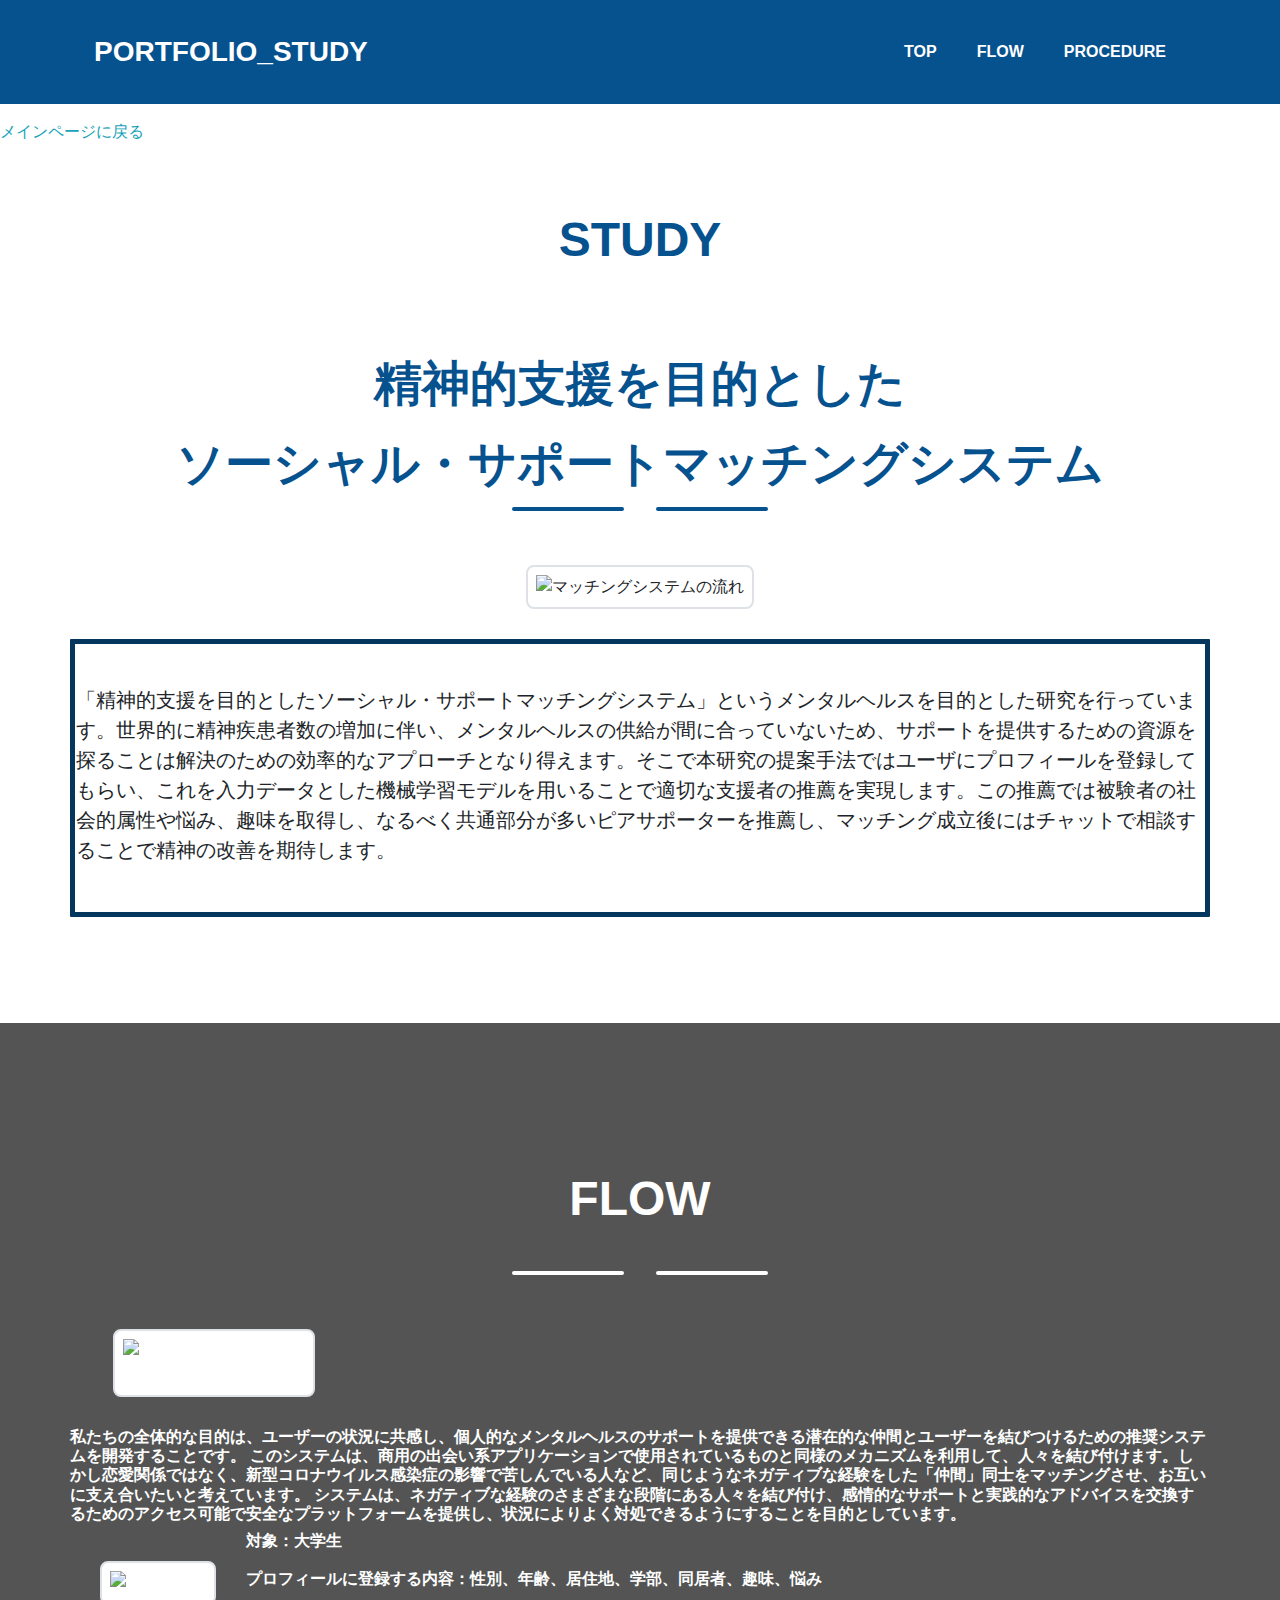
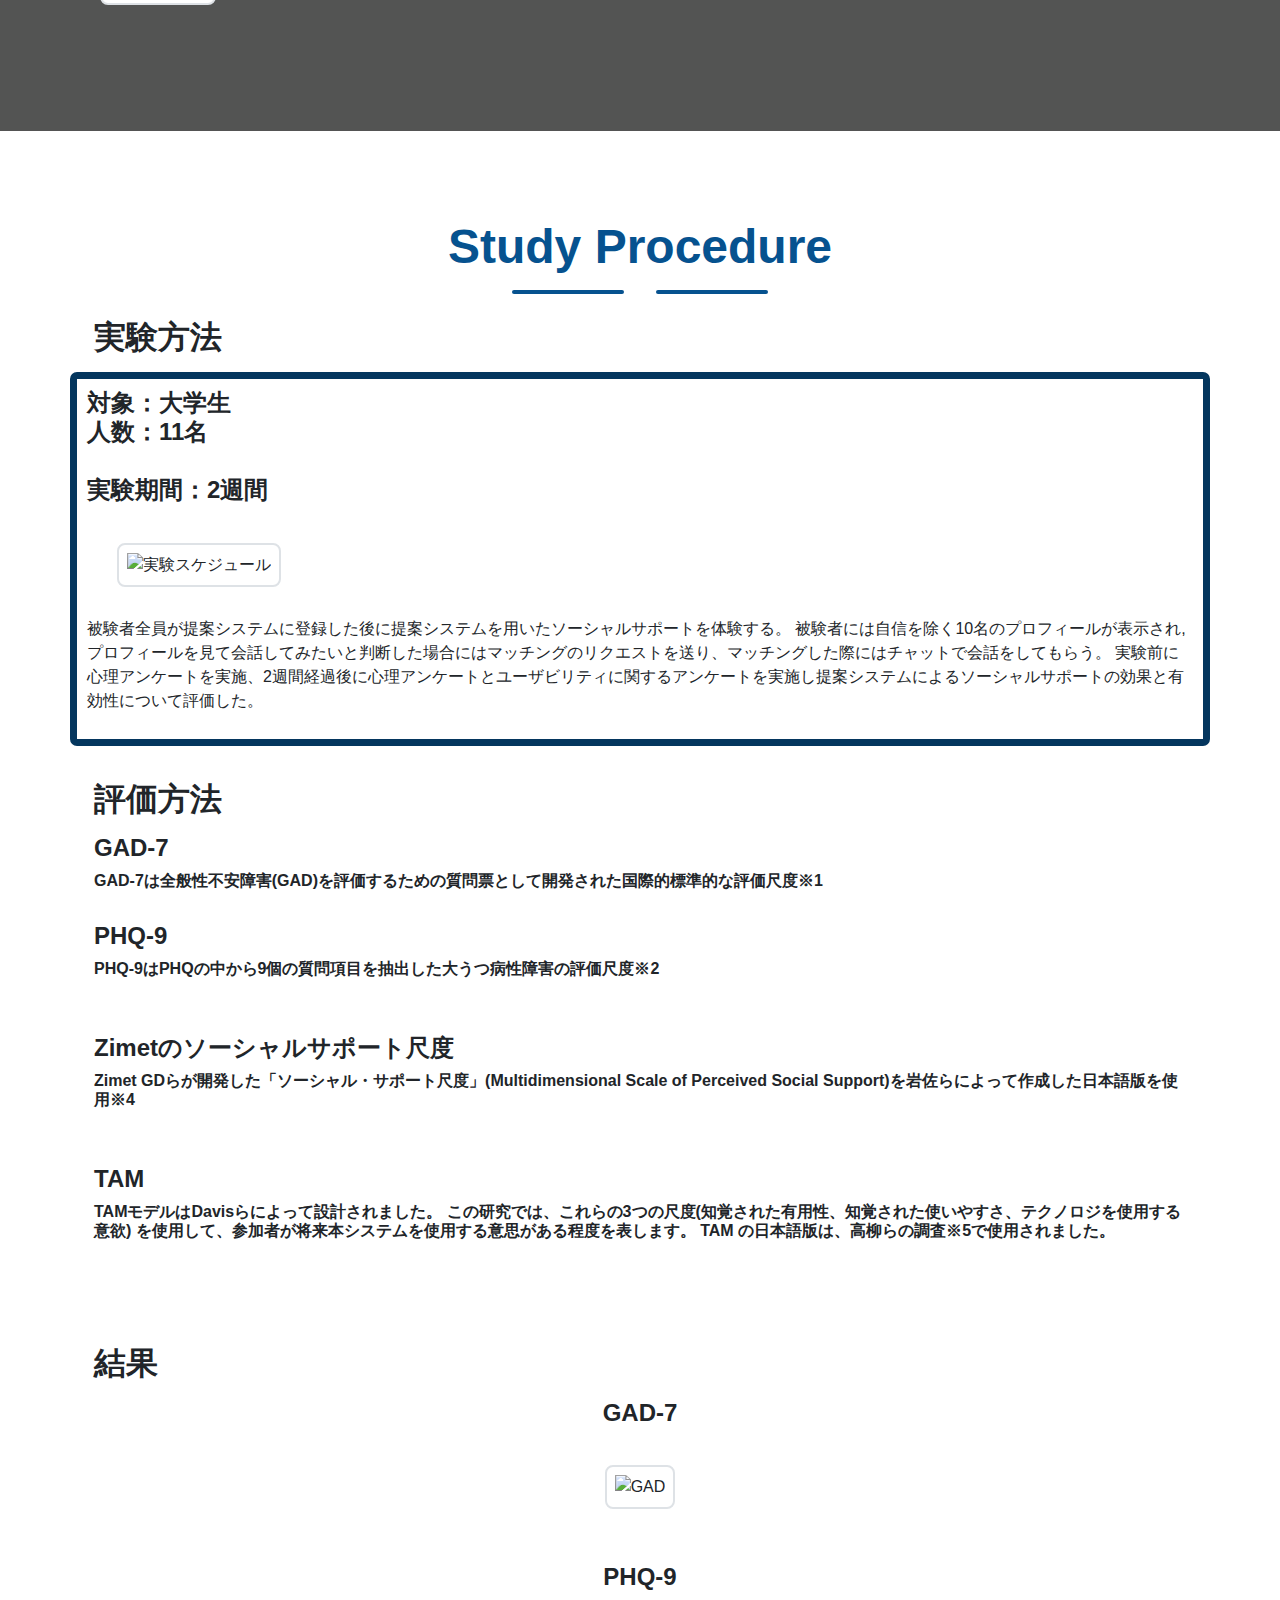
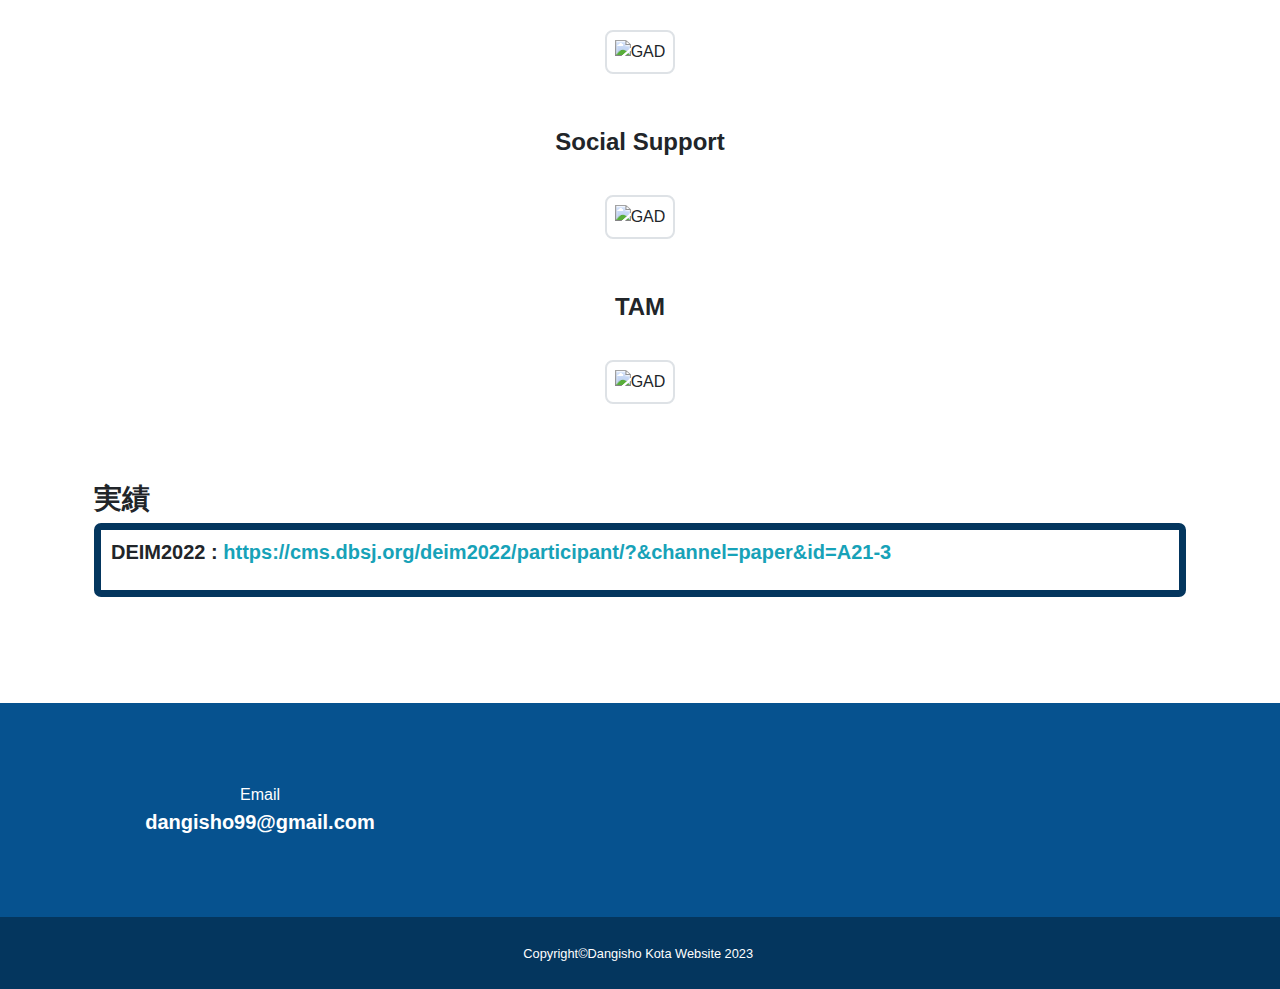
==== study.html @ fee8c841 "Update study.html" ====
<!DOCTYPE html>
<html lang="en">
    <head>
        <meta charset="utf-8">
        <meta name="portfolio" content="width=device-width, initial-scale=1, shrink-to-fit=no">
        <meta name="description" content="">
        <meta name="author" content="">
        <title>Kota Dangisho PORTFOLIO</title>
        <!-- Font Awesome icons (free version)-->
        <script src="https://cdnjs.cloudflare.com/ajax/libs/font-awesome/5.13.0/js/all.min.js" crossorigin="anonymous"></script>
        <link rel="stylesheet" href="css/styles.css">
        <link rel="stylesheet" href="css/heading.css">
        <link rel="stylesheet" href="css/body.css">
    </head>
    <body id="page-top">
        <nav class="navbar navbar-expand-lg bg-secondary fixed-top" id="mainNav">
            <div class="container"><a class="navbar-brand js-scroll-trigger" href="#page-top">PORTFOLIO_STUDY</a>
                <button class="navbar-toggler navbar-toggler-right font-weight-bold bg-primary text-white rounded" type="button" data-toggle="collapse" data-target="#navbarResponsive" aria-controls="navbarResponsive" aria-expanded="false" aria-label="Toggle navigation">Menu <i class="fas fa-bars"></i></button>
                <div class="collapse navbar-collapse" id="navbarResponsive">
                    <ul class="navbar-nav ml-auto">
                        <li class="nav-item mx-0 mx-lg-1"><a class="nav-link py-3 px-0 px-lg-3 rounded js-scroll-trigger" href="#study">TOP</a>
                        </li>
                        <li class="nav-item mx-0 mx-lg-1"><a class="nav-link py-3 px-0 px-lg-3 rounded js-scroll-trigger" href="#flow">FLOW</a>
                        </li>
                        <li class="nav-item mx-0 mx-lg-1"><a class="nav-link py-3 px-0 px-lg-3 rounded js-scroll-trigger" href="#result">PROCEDURE</a>
                        </li>
                    </ul>
                </div>
            </div>
        </nav>
        <!-- <header class="masthead bg-top text-white text-center">
            <div class="container d-flex align-items-center flex-column">
                <img class="masthead-avatar mb-5" src="img/icongazou.png" alt="">
                
                <h1 class="masthead-heading mb-0">談議所 孝汰</h1>
                
                <div class="divider-custom divider-light">
                    <div class="divider-custom-line"></div>
                    <div class="divider-custom-icon"><i class="fas fa-star"></i></div>
                    <div class="divider-custom-line"></div>
                </div>
                
                <p class="pre-wrap masthead-subheading font-weight-light mb-0">----programmer----
----machine learning---- </p>
            </div>
        </header> -->


        <section class="page-section" id="study">
	    <br>
	    <a href="index.html">メインページに戻る</a></p>
            <div class="container">
                <!-- Contact Section Heading-->
                <div class="text-center">
                    <p>&nbsp;</p>
                    <h2 class="page-section-heading text-secondary d-inline-block mb-0">
                        <div class="divider-custom divider-light">
                            <div class="divider-custom-line"></div>
                            STUDY
                            <div class="divider-custom-line"></div>
                        </div>
                        
                        <br><br>精神的支援を目的とした<br><br>ソーシャル・サポートマッチングシステム</h2>
                </div>
                <!-- Icon Divider-->
                <div class="divider-custom">
                    <div class="divider-custom-line"></div>
                    <div class="divider-custom-icon"><i class="fas fa-star"></i></div>
                    <div class="divider-custom-line"></div>
                </div>
                <!-- Contact Section Content-->
                <div class="row justify-content-center">
                    <img src="img/App_screen.png" class="img-thumbnail-70" alt="マッチングシステムの流れ">                      
                    <div style="padding: 1px; margin-bottom: 10px; border: 5px solid #04365e; border-radius: 1px;">
                        <p>&nbsp;</p>
                        <p class="pre-wrap lead">「精神的支援を目的としたソーシャル・サポートマッチングシステム」というメンタルヘルスを目的とした研究を行っています。世界的に精神疾患者数の増加に伴い、メンタルヘルスの供給が間に合っていないため、サポートを提供するための資源を探ることは解決のための効率的なアプローチとなり得えます。そこで本研究の提案手法ではユーザにプロフィールを登録してもらい、これを入力データとした機械学習モデルを用いることで適切な支援者の推薦を実現します。この推薦では被験者の社会的属性や悩み、趣味を取得し、なるべく共通部分が多いピアサポーターを推薦し、マッチング成立後にはチャットで相談することで精神の改善を期待します。
                        </p>
                    </div>
                    
                </div>
        </section>


        <section class="page-section bg-primary text-white mb-0" id="flow">
            <div class="container">
                <!-- About Section Heading-->
                <div class="text-center">
                    <p>&nbsp;</p>
                    <h2 class="page-section-heading d-inline-block text-white">
                        <div class="divider-custom divider-light">
                            <div class="divider-custom-line"></div>
                            FLOW
                            <div class="divider-custom-line"></div>
                        </div>
                        
                    </h2>
                </div>
                <!-- Icon Divider-->
                <div class="divider-custom divider-light">
                    <div class="divider-custom-line"></div>
                    <div class="divider-custom-icon"><i class="fas fa-star"></i></div>
                    <div class="divider-custom-line"></div>
                </div>
                <!-- About Section Content-->
                <div class="row">
                    <!-- <div class="col-lg-4 ml-auto"> -->
                    <div style="text-align: center">
                        <img src="img/study_flow.png" class="img-thumbnail-70" alt="マッチングシステムの流れ">
                        <!-- <img src="img/study_top.png" class="img-thumbnail" alt="マッチングシステムのトップ画面"> -->
                        <!-- <img class="image-thumbnail" src="img/study_top.png" /> -->
	                </div>
                        <!-- <p class="pre-wrap lead">マッチングシステムのトップ画面</p> -->
                        
                        <h6 font-family="Arial">
                                私たちの全体的な目的は、ユーザーの状況に共感し、個人的なメンタルヘルスのサポートを提供できる潜在的な仲間とユーザーを結びつけるための推奨システムを開発することです。 
                                このシステムは、商用の出会い系アプリケーションで使用されているものと同様のメカニズムを利用して、人々を結び付けます。しかし恋愛関係ではなく、新型コロナウイルス感染症の影響で苦しんでいる人など、同じようなネガティブな経験をした「仲間」同士をマッチングさせ、お互いに支え合いたいと考えています。 
                                システムは、ネガティブな経験のさまざまな段階にある人々を結び付け、感情的なサポートと実践的なアドバイスを交換するためのアクセス可能で安全なプラットフォームを提供し、状況によりよく対処できるようにすることを目的としています。
                        </h6>
                    <div style="text-align: center">
                        <img src="img/data_flow.png" class="img-thumbnail-80" alt="データ処理">
                    </div>
                            <!-- <img src="img/study_top.png" class="img-thumbnail" alt="マッチングシステムのトップ画面"> -->
                            <!-- <img class="image-thumbnail" src="img/study_top.png" /> -->
                        <h6 font-family="Arial">
                            対象：大学生<br><br>
                            プロフィールに登録する内容：性別、年齢、居住地、学部、同居者、趣味、悩み<br><br>

                        </h6>
                    
                </div>
            </div>
        </section>
        <section class="page-section" id="result">
            <div class="container">
                <!-- Contact Section Heading-->
                <div class="text-center">
                    <h2 class="page-section-heading text-secondary d-inline-block mb-0">Study Procedure</h2>
                </div>
                <!-- Icon Divider-->
                <div class="divider-custom">
                    <div class="divider-custom-line"></div>
                    <div class="divider-custom-icon"><i class="fas fa-star"></i></div>
                    <div class="divider-custom-line"></div>
                </div>
                <!-- Contact Section Content-->
                <h2><p style="text-align:left">実験方法</p></h2>
                <div class="row justify-content-center">         
                    <div style="padding: 10px; margin-bottom: 10px; border: 7px solid #04365e; border-radius: 7px;">
                        <h4 font-family="Arial">
                            対象：大学生<br>
                            人数：11名<br><br>
                            実験期間：2週間

                        </h4>
                        <img src="img/schedule.png" class="img-thumbnail-80" alt="実験スケジュール">
                        <p>
                            被験者全員が提案システムに登録した後に提案システムを用いたソーシャルサポートを体験する。
                            被験者には自信を除く10名のプロフィールが表示され,プロフィールを見て会話してみたいと判断した場合にはマッチングのリクエストを送り、マッチングした際にはチャットで会話をしてもらう。
                            実験前に心理アンケートを実施、2週間経過後に心理アンケートとユーザビリティに関するアンケートを実施し提案システムによるソーシャルサポートの効果と有効性について評価した。
                        </p>
                    </div>
                </div>
                <br>
                <h2><p style="text-align:left">評価方法</p></h2>
                
                
                <h4>GAD-7</h4>
                <h6>GAD-7は全般性不安障害(GAD)を評価するための質問票として開発された国際的標準的な評価尺度※1</h6>
                <br>
                <h4>PHQ-9</h4>
                <h6>PHQ-9はPHQの中から9個の質問項目を抽出した大うつ病性障害の評価尺度※2</h6><br><br>
                
                
                <!-- <h4>大学生用ソーシャルサポート尺度</h4>
                <h6>片受らによって作成された５つのタイプのサポート(情緒的，所属的，情報的，道具的，評価的)を網羅した上で，知覚されたサポートを測定する尺度※3</h6> -->
                <!-- <br> -->
                <h4>Zimetのソーシャルサポート尺度</h4>
                <h6>Zimet GDらが開発した「ソーシャル・サポート尺度」(Multidimensional
                    Scale of Perceived Social Support)を岩佐らによって作成した日本語版を使用※4</h6><br><br>

                <h4>TAM</h4>
                <h6>TAMモデルはDavisらによって設計されました。 
                    <!-- \cite{TAM} は、さまざまな情報技術を使用するユーザーの受容と意図の背後にある要因を説明する人間の行動モデルとして.  -->
                    <!-- このモデルは、\textbf{Perceived Usefulness} と \textbf{Perceived Ease of Use} が、ユーザーが特定のテクノロジーを \textbf{Willing to use} するかどうかを決定する重要な要因であると主張しています。  -->
                    この研究では、これらの3つの尺度(知覚された有用性、知覚された使いやすさ、テクノロジを使用する意欲) を使用して、参加者が将来本システムを使用する意思がある程度を表します。 
                    TAM の日本語版は、高柳らの調査※5で使用されました。</h6><br><br>
                <br>
                <br>
                <h2><p style="text-align:left">結果</p></h2>
                <!-- <figure> -->
                <div class="row justify-content-center"> 
                    <h4>GAD-7</h4>
                </div>
                <div class="row justify-content-center"> 
                    <img src="img/Anxiety.png" class="img-thumbnail-50" alt="GAD">
                </div>
                <br>
                <div class="row justify-content-center"> 
                    <h4>PHQ-9</h4>
                </div>
                <div class="row justify-content-center"> 
                    <img src="img/Depression.png" class="img-thumbnail-50" alt="GAD">
                </div>
                <br>
                <div class="row justify-content-center"> 
                    <h4>Social Support</h4>
                </div>
                <div class="row justify-content-center"> 
                    <img src="img/SocialSupport.png" class="img-thumbnail-50" alt="GAD">
                </div>
                <br>
                <div class="row justify-content-center"> 
                    <h4>TAM</h4>
                </div>
                <div class="row justify-content-center"> 
                    <img src="img/TAM.png" class="img-thumbnail-50" alt="GAD">
                </div>
                    <!-- <figcaption>不安アンケート結果</figcaption>
                </figure> -->
                <br>
                <br>
                <h3>実績</h3>
                <div style="padding: 10px; margin-bottom: 10px; border: 7px solid #04365e; border-radius: 7px;">
                    
                    <h5 font-family="Arial">
                        
                        <p>DEIM2022 : <a href=”https://cms.dbsj.org/deim2022/participant/?&channel=paper&id=A21-3”>https://cms.dbsj.org/deim2022/participant/?&channel=paper&id=A21-3</a></p>
                        
                    </h5>
                    
                </div>
            </div>   
        </section>
        <footer class="footer text-center">
            <div class="container">
                <div class="row">
                    <!-- Footer Location-->
                    <!-- Footer Social Icons-->
                    <div class="col-lg-4 mb-5 mb-lg-0">
                        <div class="text-muted"><font color="#FFFFFF">Email</font></div><a class="lead font-weight-bold" href="mailto:dangisho99@gmail.com"><font color="#FFFFFF">dangisho99@gmail.com</font></a>
                        <!--<h4 class="mb-4">SNS</h4><a class="btn btn-outline-light btn-social mx-1" href="https://www.twitter.com/@Dangiiii0402"><i class="fab fa-fw fa-twitter"></i></a>-->
                    </div>
                    <!-- Footer About Text-->
                    <!--<div class="col-lg-4">
                        <h4 class="mb-4"></h4>
                        <p class="pre-wrap lead mb-0"></p>
                    </div>
                </div>-->
            </div>
        </footer>
        <!-- Copyright Section-->
        <section class="copyright py-4 text-center text-white">
            <div class="container"><small class="pre-wrap">Copyright©Dangisho Kota Website 2023 </small></div>
        </section>
        <!-- Scroll to Top Button (Only visible on small and extra-small screen sizes)-->
        <div class="scroll-to-top d-lg-none position-fixed"><a class="js-scroll-trigger d-block text-center text-white rounded" href="#page-top"><i class="fa fa-chevron-up"></i></a></div>
        <!-- Bootstrap core JS-->
        <script src="https://cdnjs.cloudflare.com/ajax/libs/jquery/3.4.1/jquery.min.js"></script>
        <script src="https://stackpath.bootstrapcdn.com/bootstrap/4.4.1/js/bootstrap.bundle.min.js"></script>
        <!-- Third party plugin JS-->
        <script src="https://cdnjs.cloudflare.com/ajax/libs/jquery-easing/1.4.1/jquery.easing.min.js"></script>
        <!-- Contact form JS-->
        <script src="assets/mail/jqBootstrapValidation.js"></script>
        <script src="assets/mail/contact_me.js"></script>
        <!-- Core theme JS-->
        <script src="js/scripts.js"></script>
    </body>
</html>
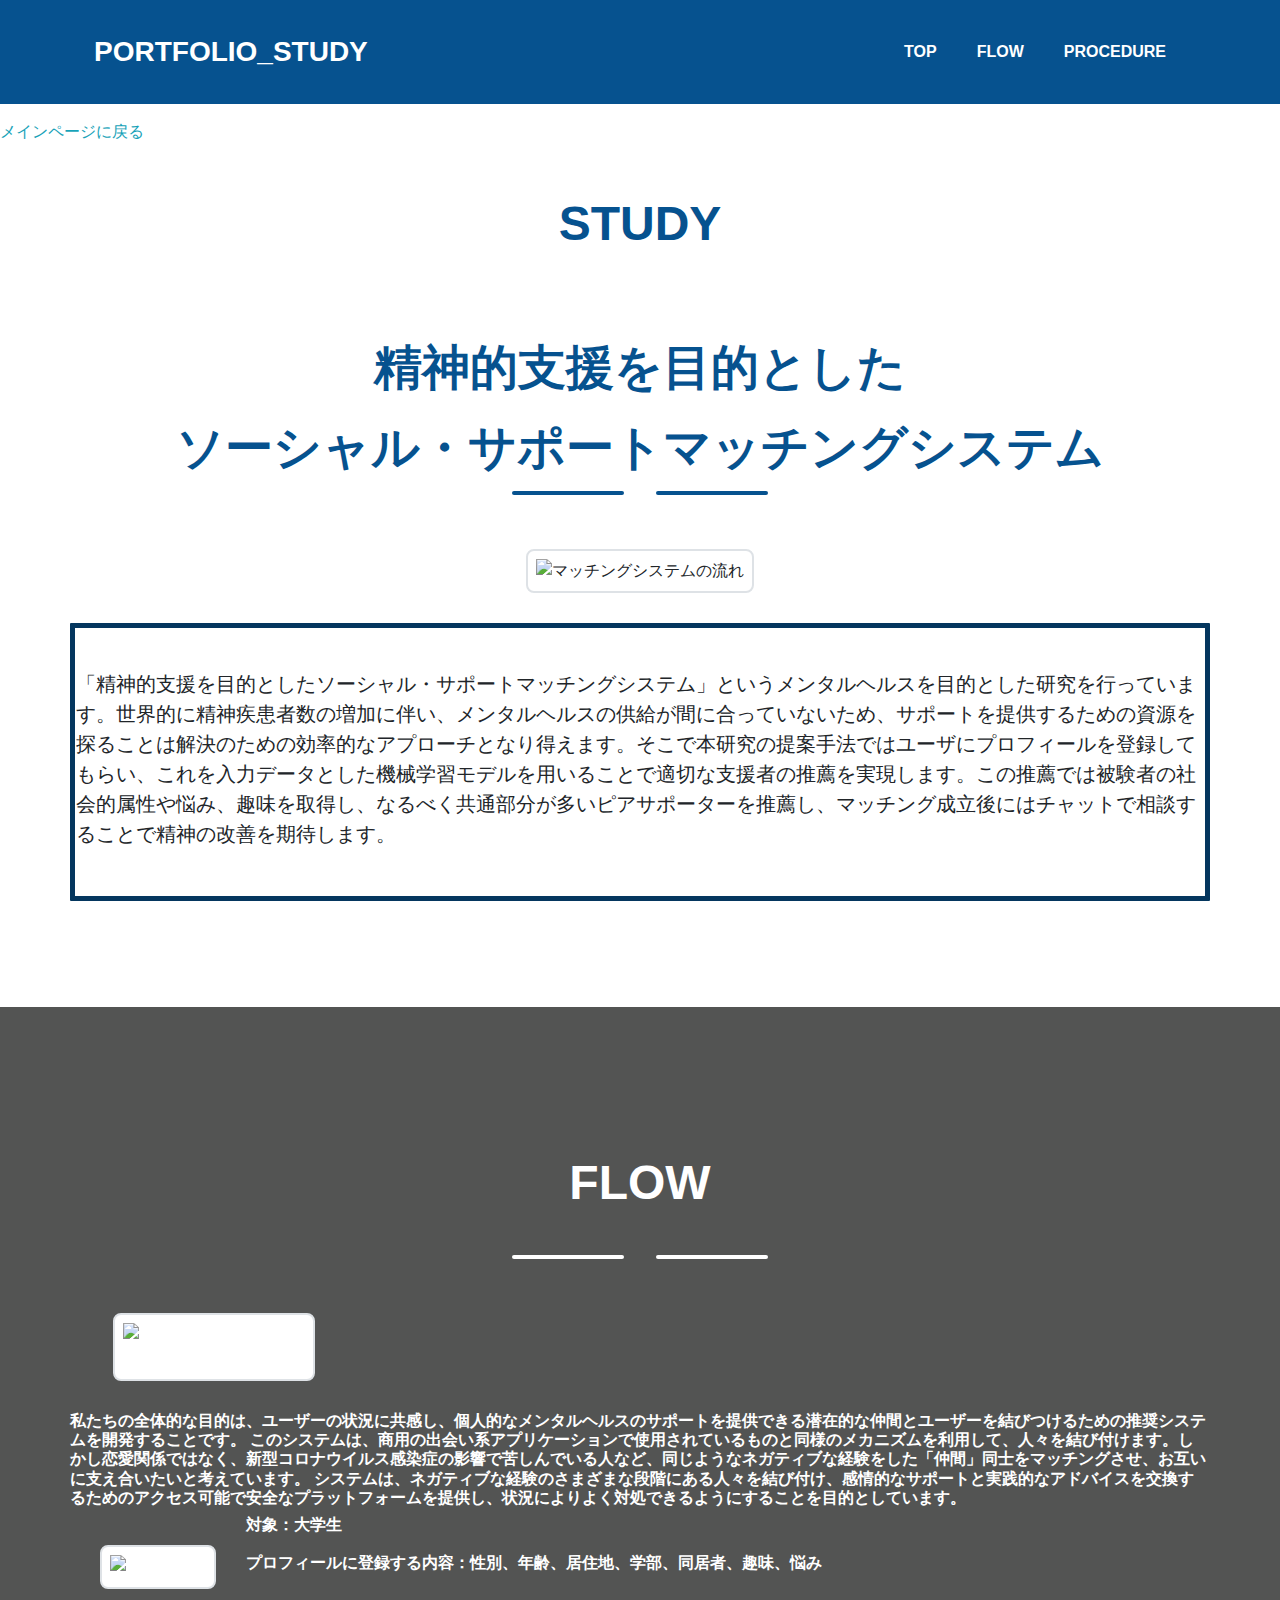
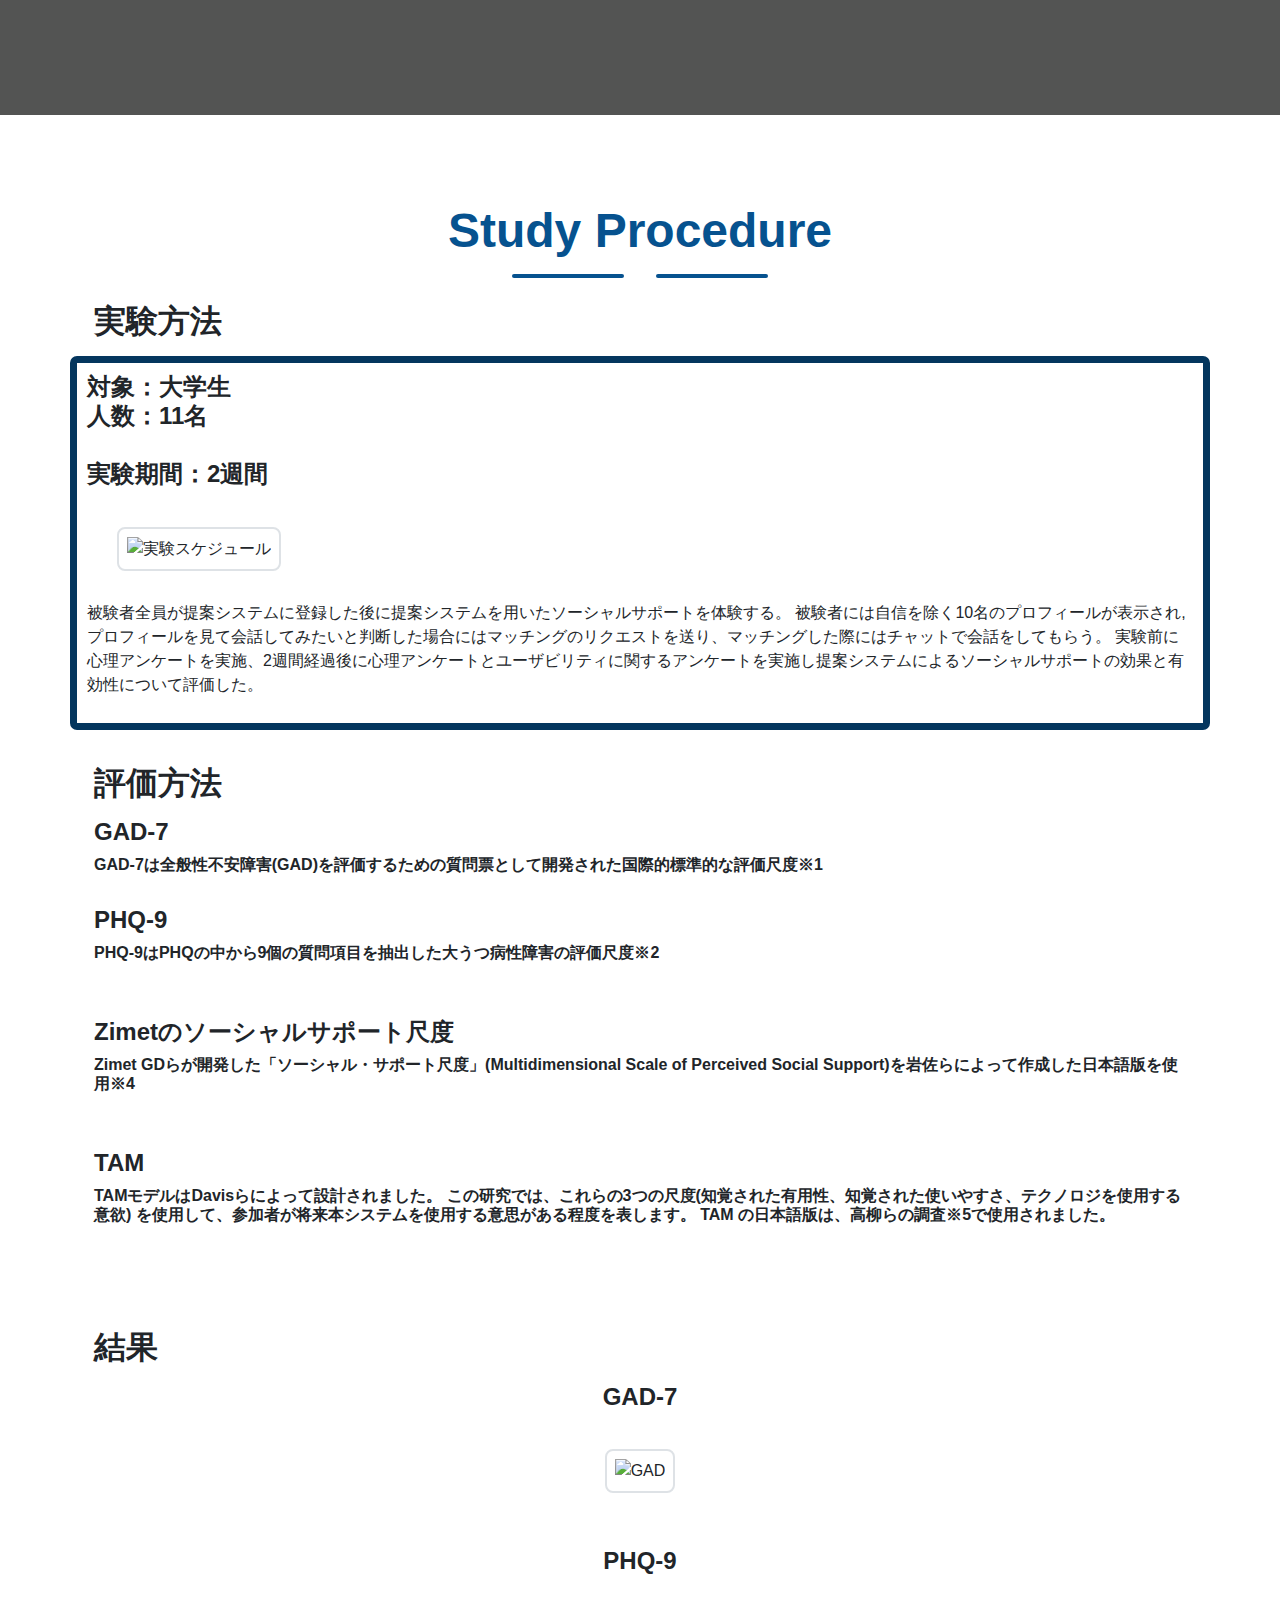
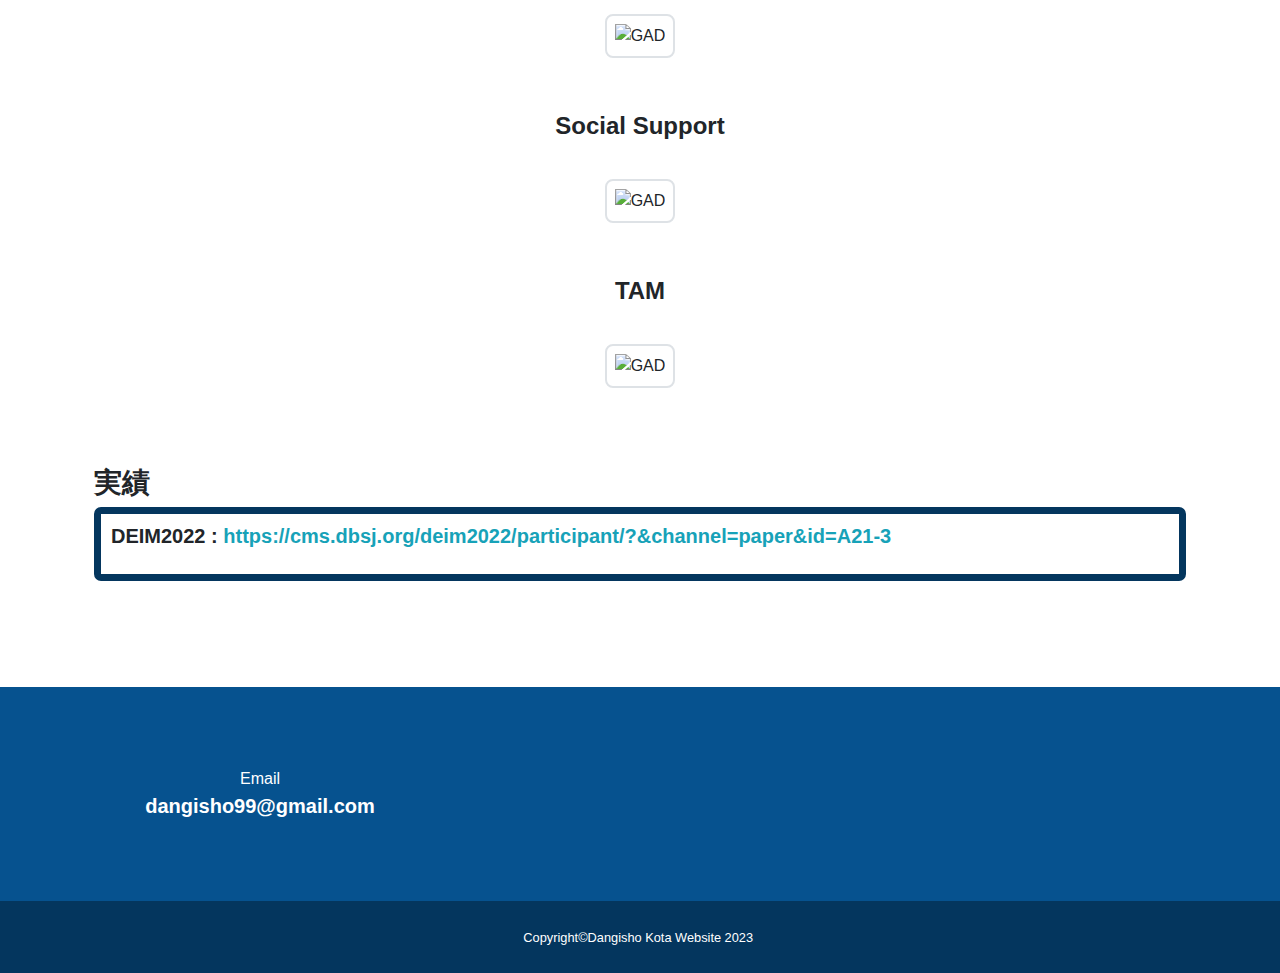
==== commit 4d9b9491: "Update study.html" ====
--- a/study.html
+++ b/study.html
@@ -48,7 +48,7 @@
 
         <section class="page-section" id="study">
 	    <br>
-	    <a href="index.html">メインページに戻る</a></p>
+	    <a href="index.html">メインページに戻る</a>
             <div class="container">
                 <!-- Contact Section Heading-->
                 <div class="text-center">
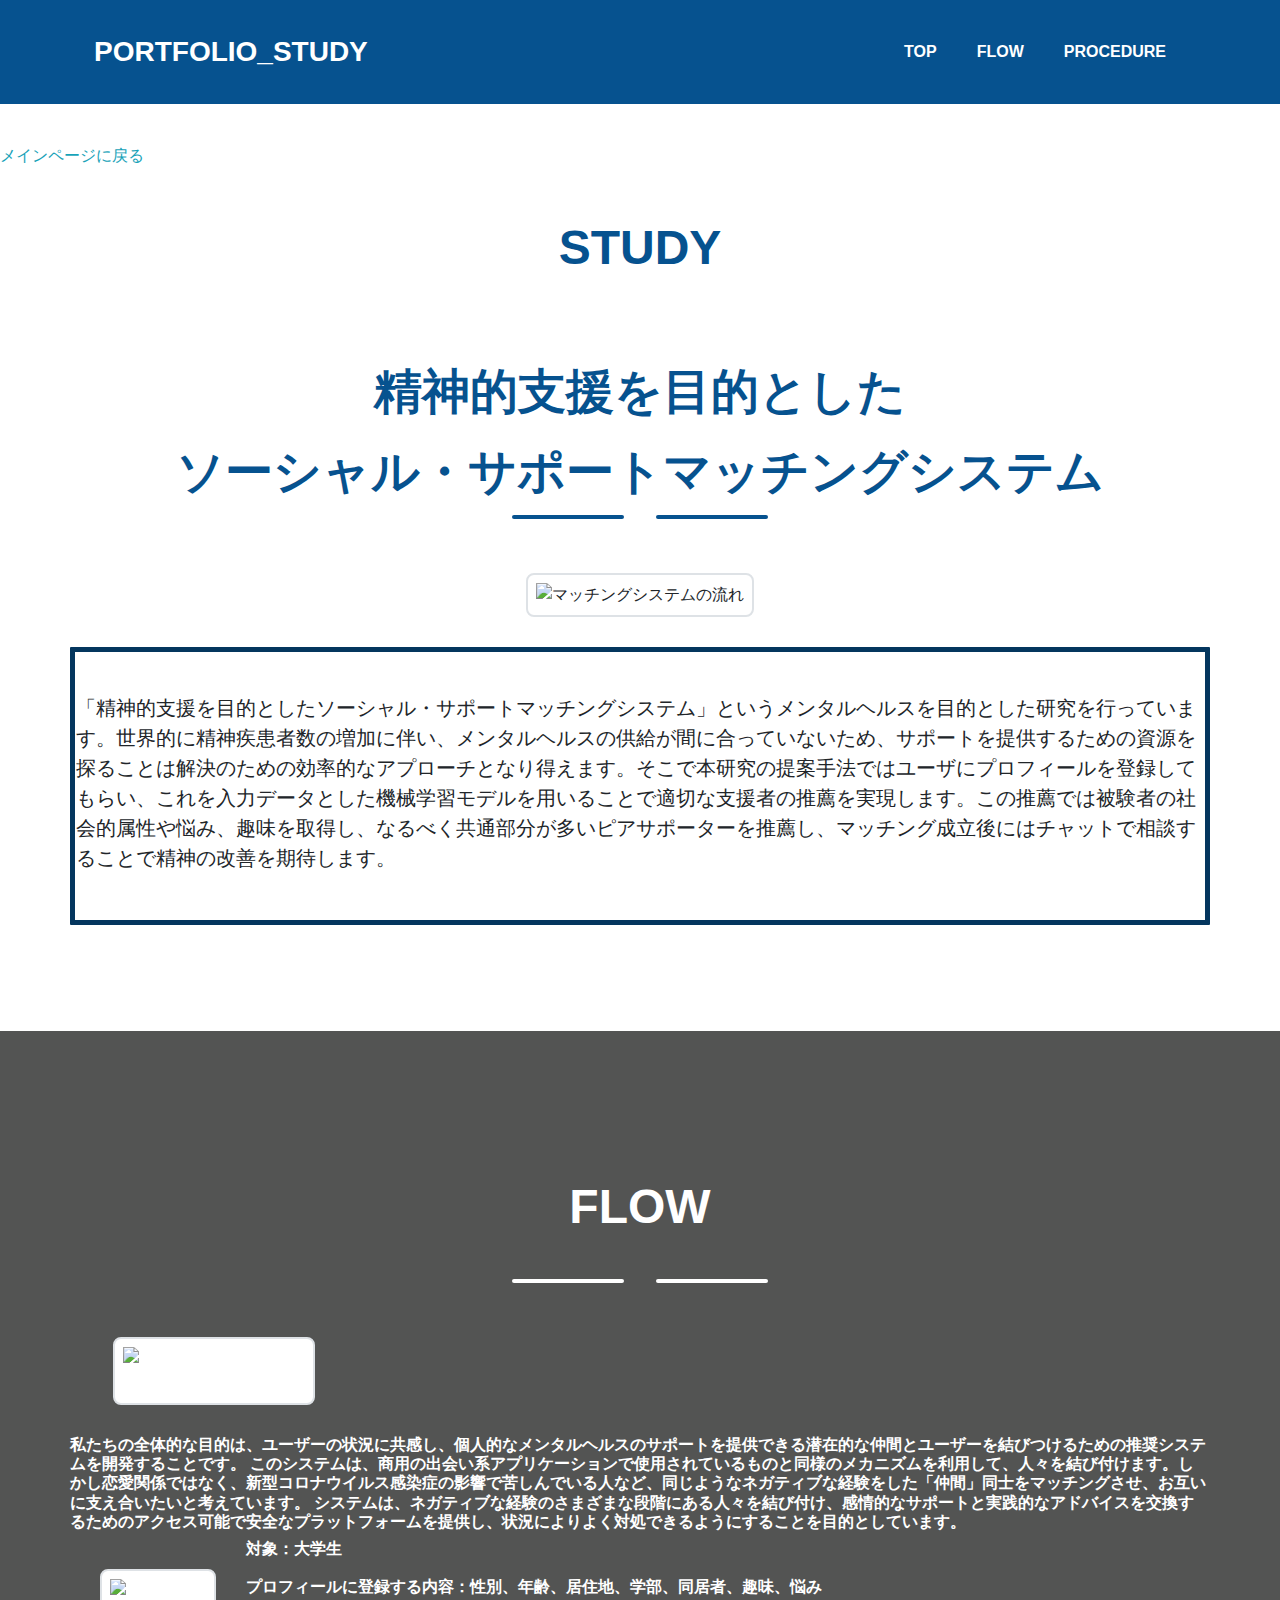
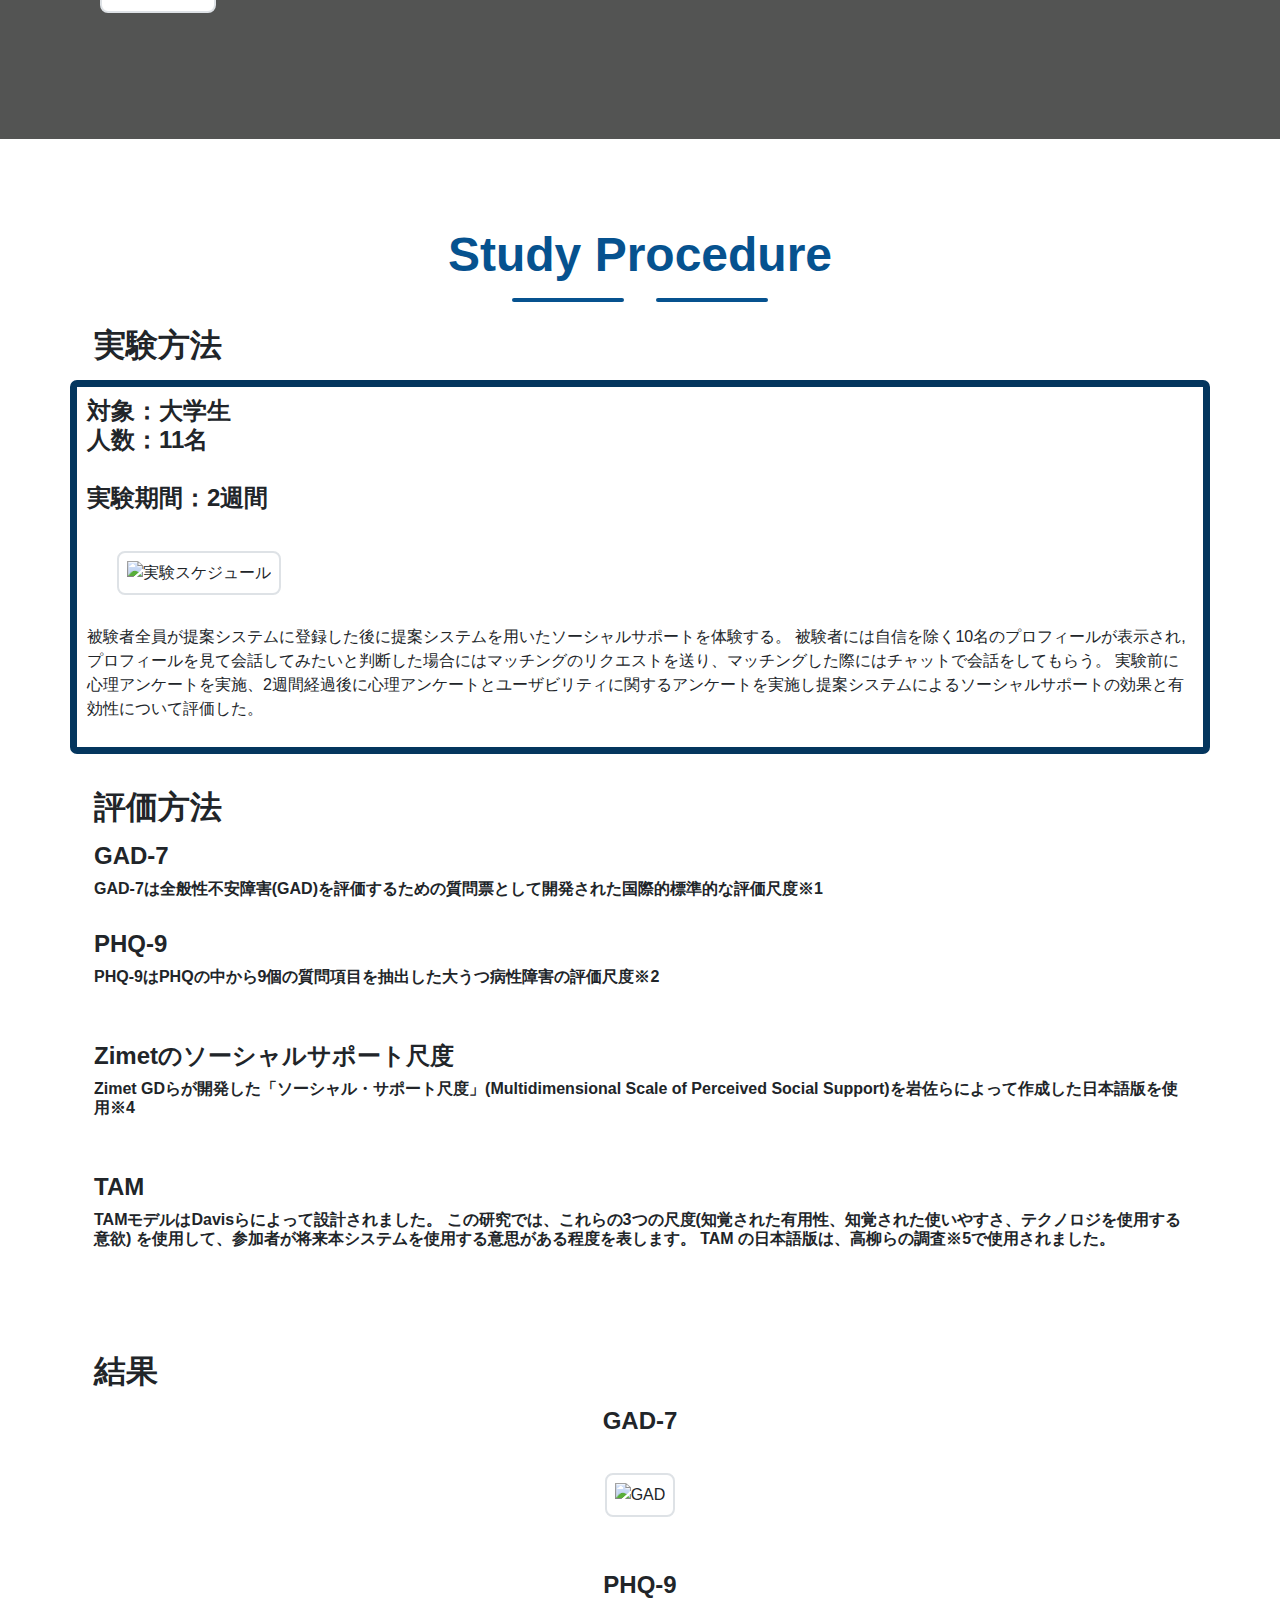
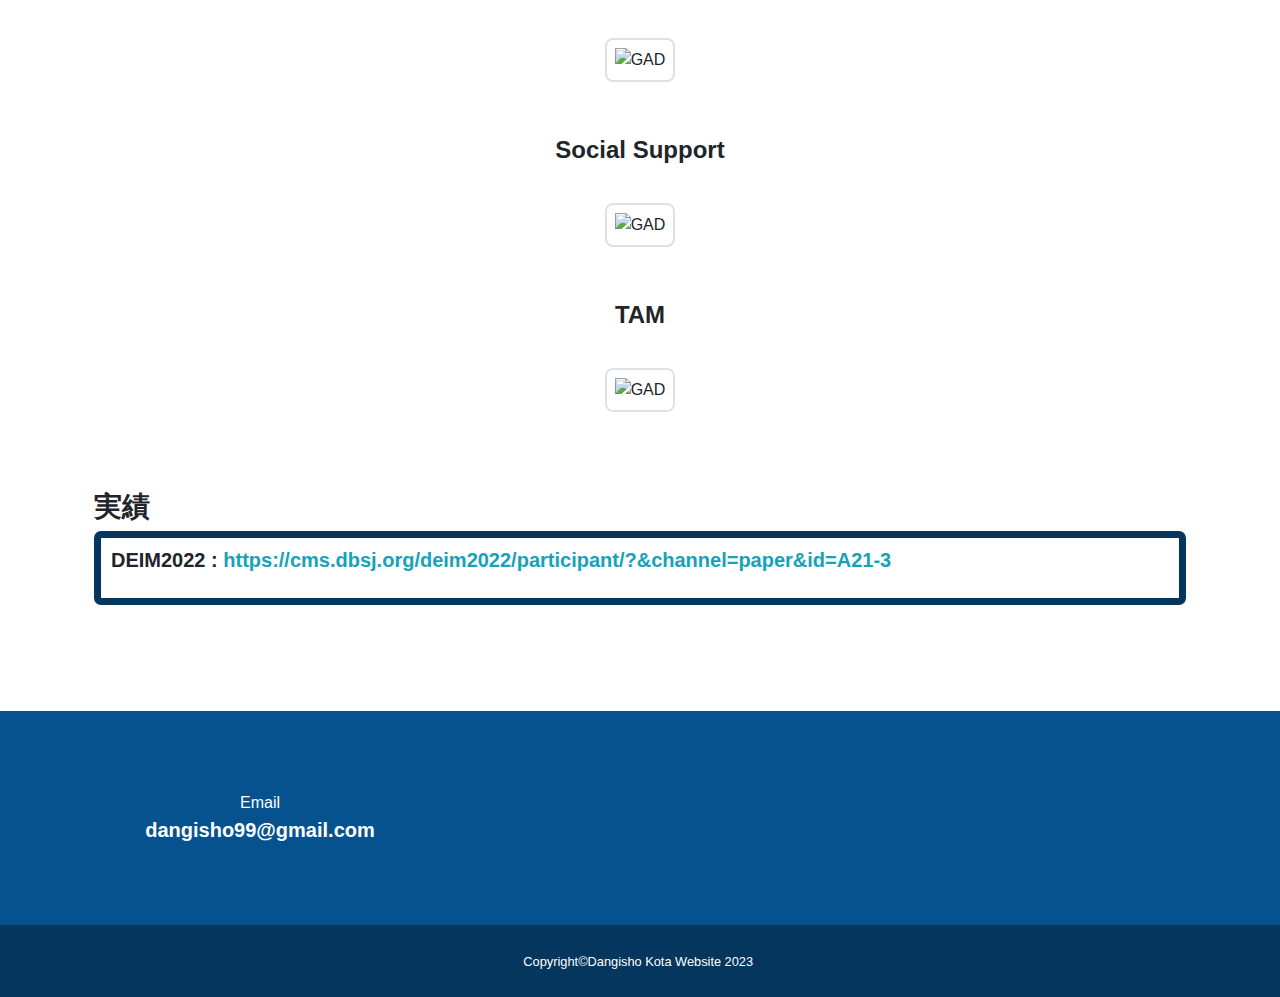
==== commit 895ec593: "Update study.html" ====
--- a/study.html
+++ b/study.html
@@ -48,6 +48,7 @@
 
         <section class="page-section" id="study">
 	    <br>
+	    <br>
 	    <a href="index.html">メインページに戻る</a>
             <div class="container">
                 <!-- Contact Section Heading-->
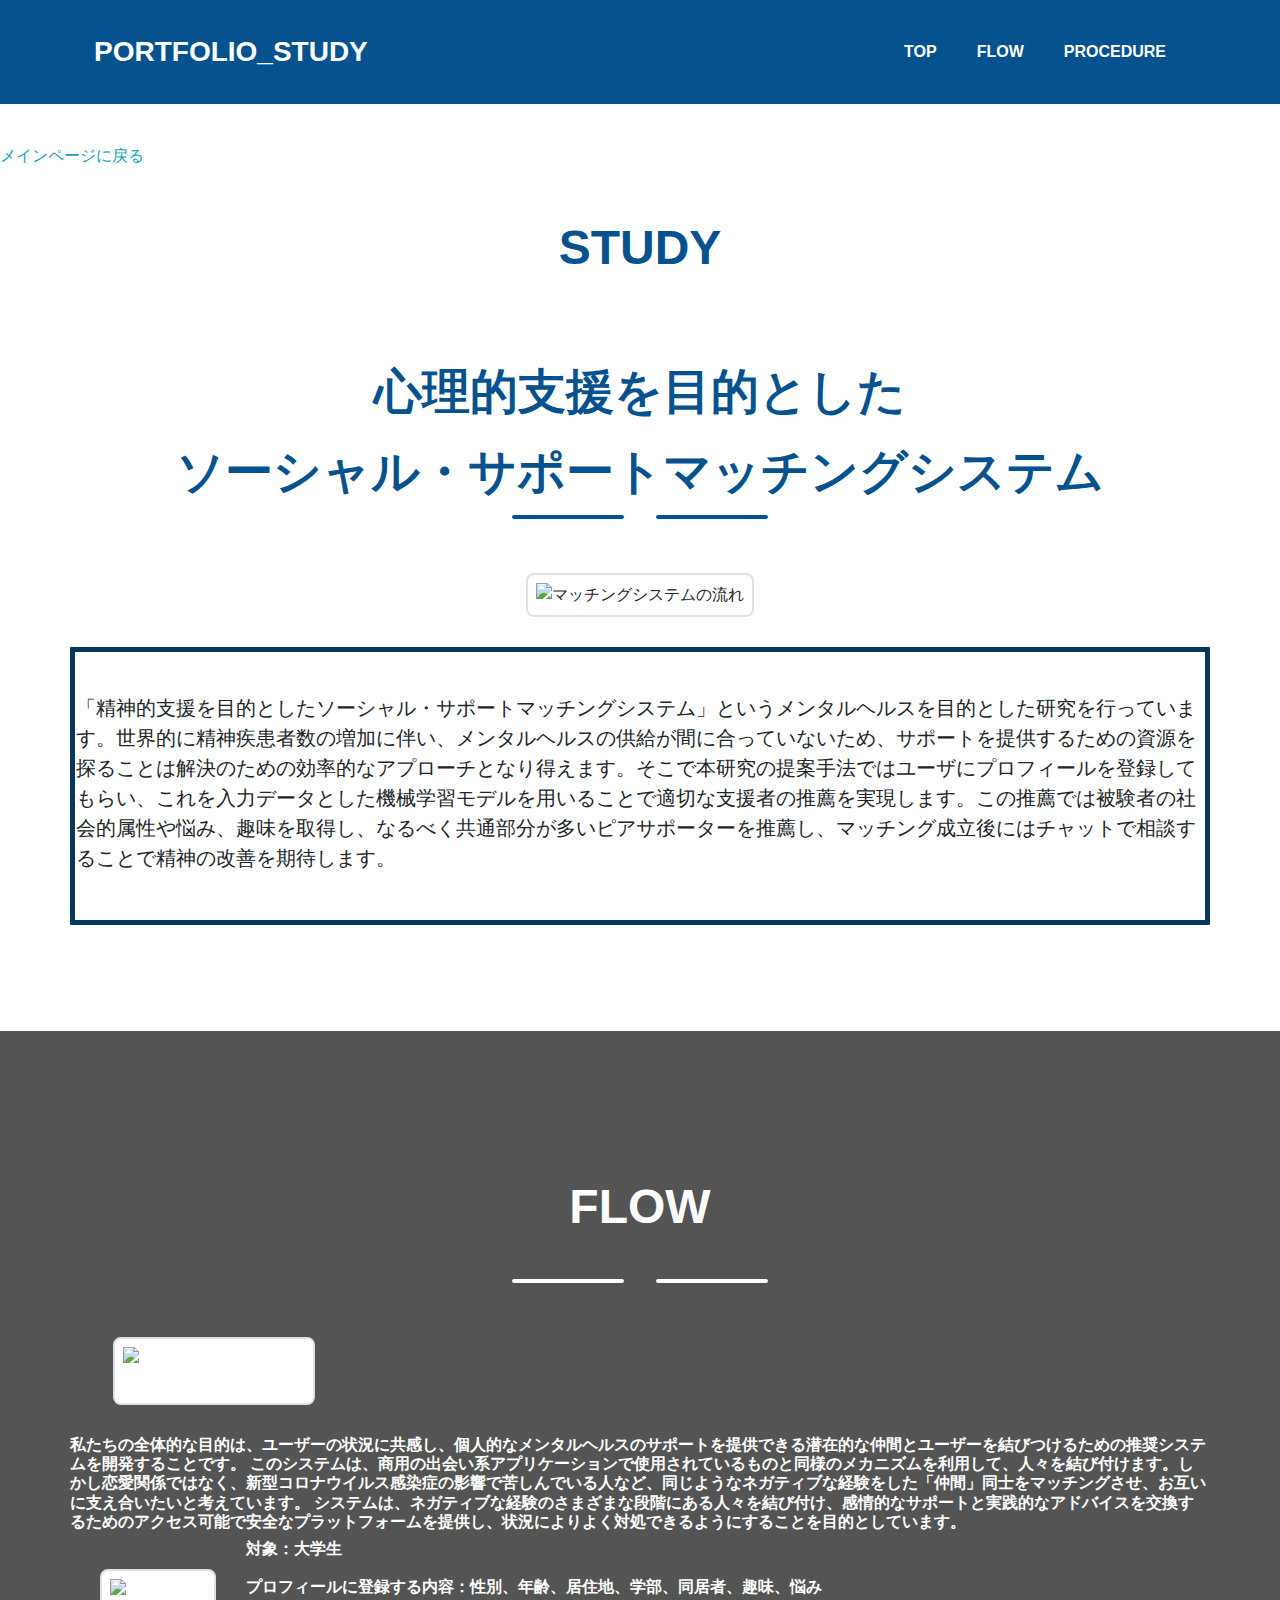
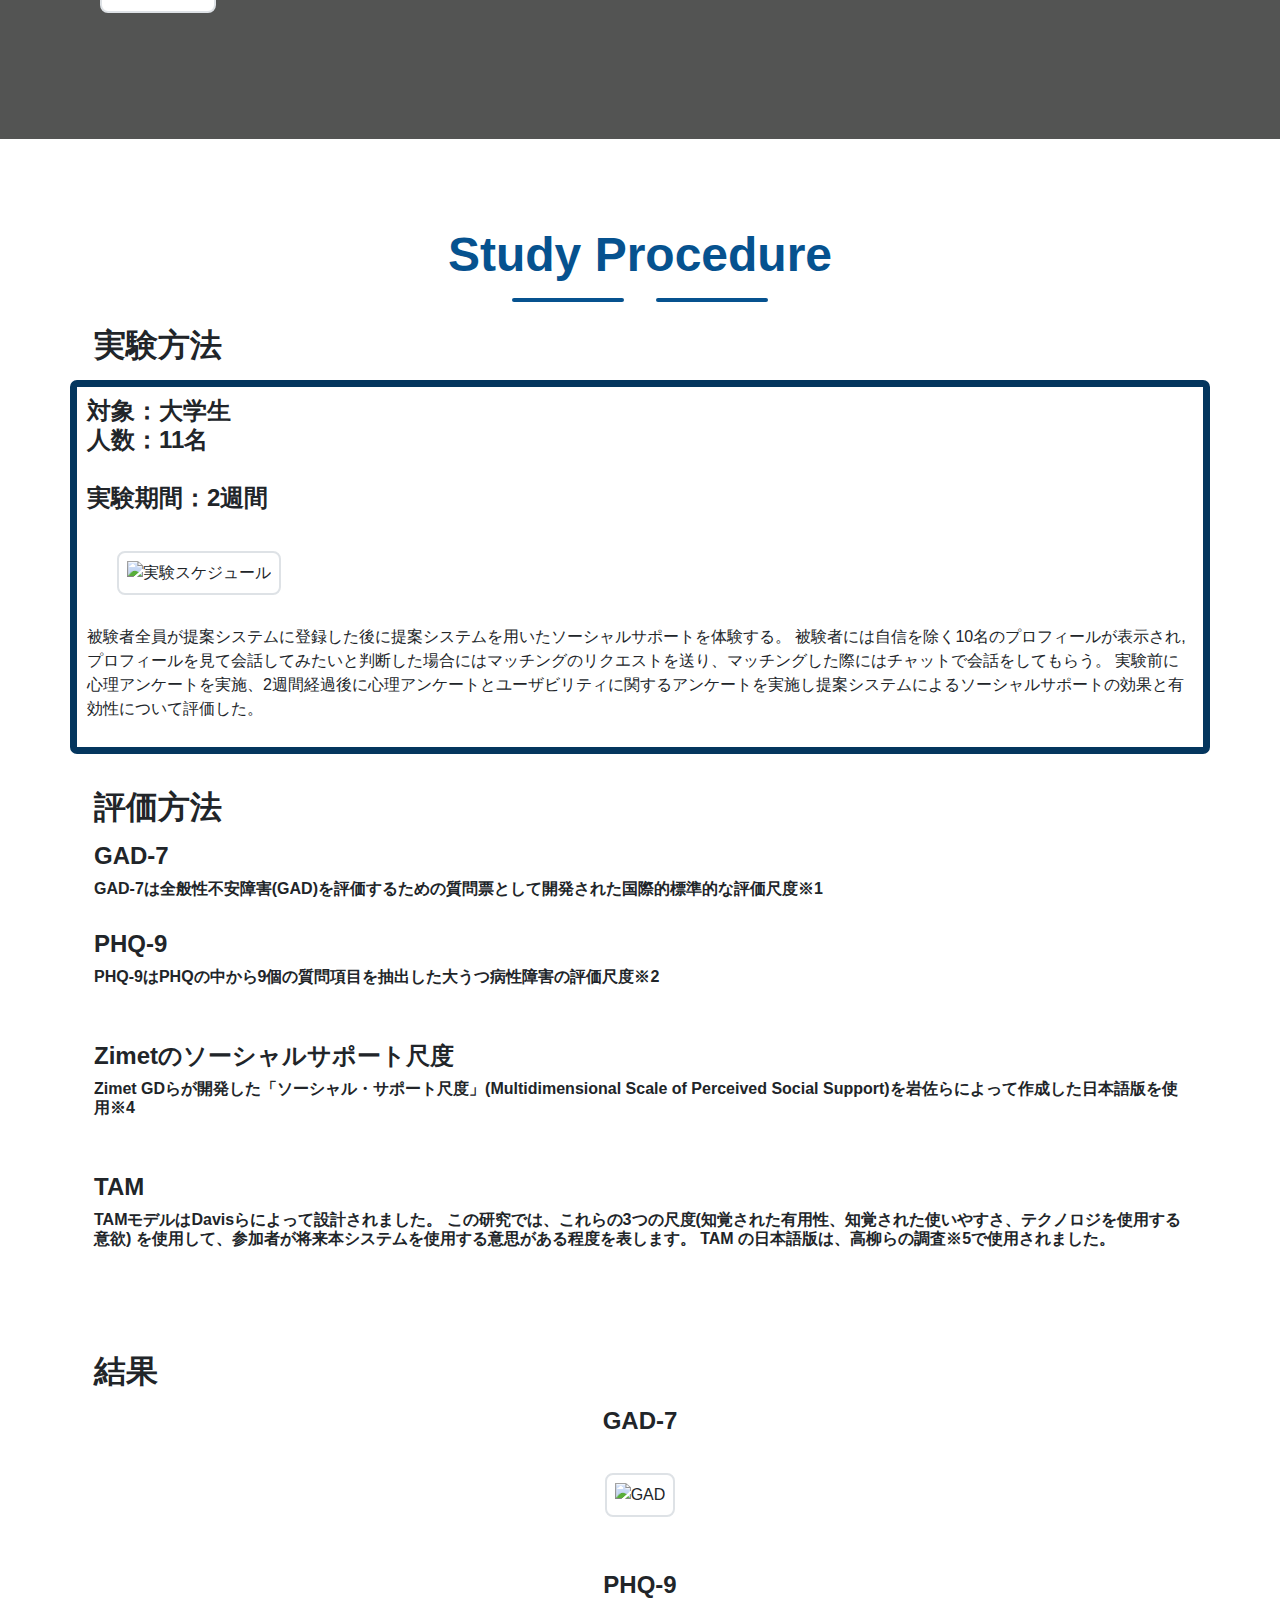
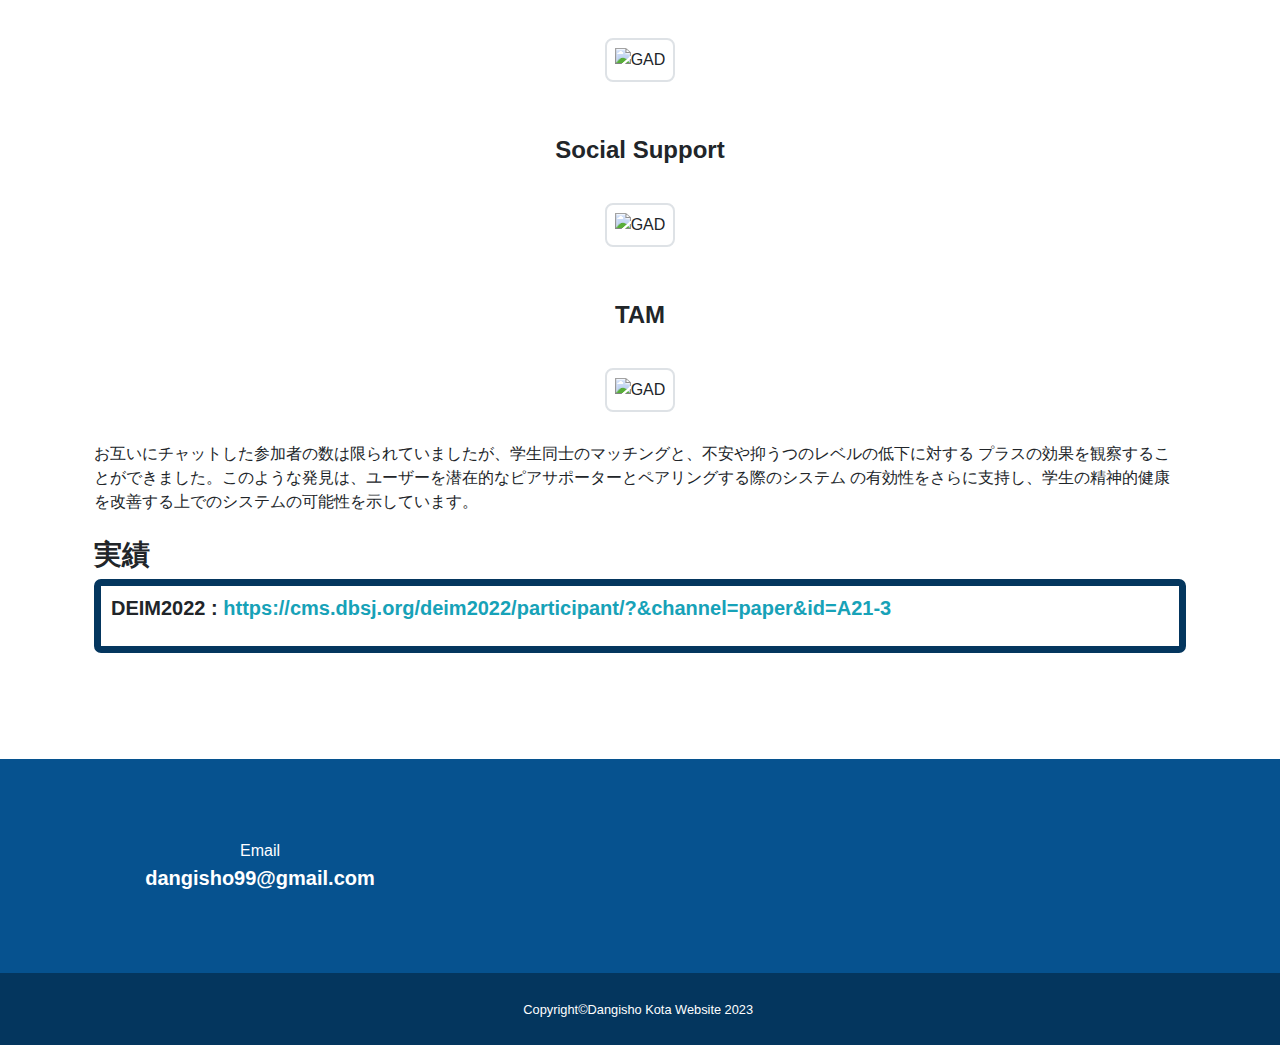
==== commit 3d62b7d7: "Update study.html" ====
--- a/study.html
+++ b/study.html
@@ -61,7 +61,7 @@
                             <div class="divider-custom-line"></div>
                         </div>
                         
-                        <br><br>精神的支援を目的とした<br><br>ソーシャル・サポートマッチングシステム</h2>
+                        <br><br>心理的支援を目的とした<br><br>ソーシャル・サポートマッチングシステム</h2>
                 </div>
                 <!-- Icon Divider-->
                 <div class="divider-custom">
@@ -218,6 +218,10 @@
                 </div>
                     <!-- <figcaption>不安アンケート結果</figcaption>
                 </figure> -->
+		お互いにチャットした参加者の数は限られていましたが、学生同士のマッチングと、不安や抑うつのレベルの低下に対する
+                プラスの効果を観察することができました。このような発見は、ユーザーを潜在的なピアサポーターとペアリングする際のシステム
+                の有効性をさらに支持し、学生の精神的健康を改善する上でのシステムの可能性を示しています。
+
                 <br>
                 <br>
                 <h3>実績</h3>
